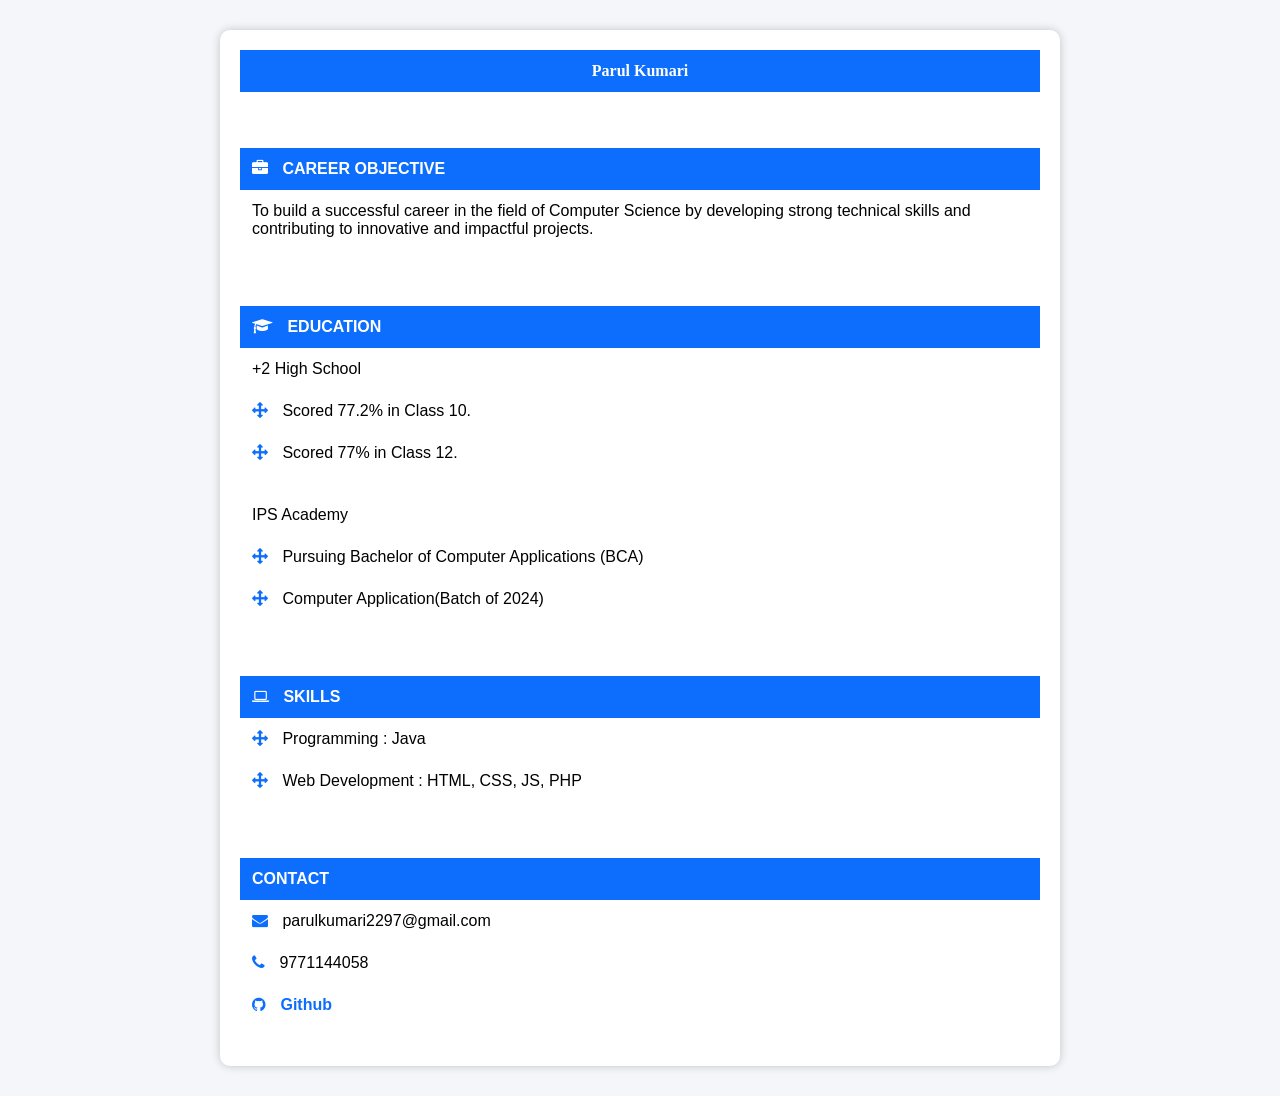
==== index.html @ 73ed9542 "Update GitHub link in contact section" ====
<html>
<head>
    <title>RESUME</title>
    <link href="resume.css" rel="stylesheet">
    <link rel="stylesheet" href="https://cdnjs.cloudflare.com/ajax/libs/font-awesome/4.7.0/css/font-awesome.min.css">

    <style>
        .one{ font-weight:bold;
            font-family:Fira Code;
            text-align: center;
        }
    </style>
</head>
<body>
<div class="container" >
    <div class="list-group one">
        <div class="list-group-item list-group-item-dark ">Parul Kumari</div>
    </div>
    <br><br>
    <div class="list-group">
        <div class=" list-group-item list-group-item-dark">
            <i class="fa fa-briefcase"></i> CAREER OBJECTIVE</div>
        <div class="list-group-item">To build a successful career in the field of Computer Science by developing strong technical skills and contributing to innovative and impactful projects.</div>
    </div>
    <br><br>
    <div class="list-group">
        <div class="list-group-item list-group-item-dark"><i class="fa fa-mortar-board"></i> EDUCATION</div>
        <div class="list-group-item list-group-item-secondary">+2 High School</div>
        <div class="list-group-item"><i class="fa fa-arrows"></i> Scored 77.2% in Class 10.</div>
        <div class="list-group-item"><i class="fa fa-arrows"></i> Scored 77% in Class 12.</div>
    </div>
    <div class="list-group">
        <div class="list-group-item list-group-item-secondary">IPS Academy</div>
        <div class="list-group-item"><i class="fa fa-arrows"></i> Pursuing Bachelor of Computer Applications (BCA)</div>
        <div class="list-group-item"><i class="fa fa-arrows"></i> Computer Application(Batch of 2024)</div>
    </div>
    <br><br>
    <div class="list-group">
        <div class="list-group-item list-group-item-dark"><i class="fa fa-laptop"></i> SKILLS</div>
        <div class="list-group-item"><i class="fa fa-arrows"></i> Programming : Java</div>
	<div class="list-group-item"><i class="fa fa-arrows"></i> Web Development : HTML, CSS, JS, PHP</div>
  </div>

    <br><br>
        <div class="list-group">
        <div class="list-group-item list-group-item-dark">CONTACT</div>
        <div class="list-group-item"><i class="fa fa-envelope"></i> parulkumari2297@gmail.com</div>
        <div class="list-group-item"><i class="fa fa-phone"></i> 9771144058</div>
        <div class="list-group-item"><i class="fa fa-github"></i><a href="https://github.com/Parul-Sah"> Github</a> </div>
    </div>

</div>
</body>
</html>
---- resume.css ----
body{
    background:#f4f6f9;
    font-family:Arial, sans-serif;
}

.container{
    max-width:800px;
    margin:30px auto;
    background:#fff;
    padding:20px;
    border-radius:10px;
    box-shadow:0 0 10px rgba(0,0,0,0.2);
}

.one{
    font-weight:bold;
    font-family:"Fira Code", monospace;
    text-align:center;
    font-size:30px;
    color:#0d6efd;
}

.list-group{
    margin-bottom:20px;
}

.list-group-item-dark{
    background:#0d6efd !important;
    color:white !important;
    font-weight:bold;
    font-size:18px;
}

.list-group-item{
    font-size:16px;
    padding:12px;
}

i{
    color:#0d6efd;
    margin-right:10px;
}

.list-group-item-dark i{
    color:white;
}

a{
    text-decoration:none;
    color:#0d6efd;
    font-weight:bold;
}

a:hover{
    text-decoration:underline;
    color:#084298;
}
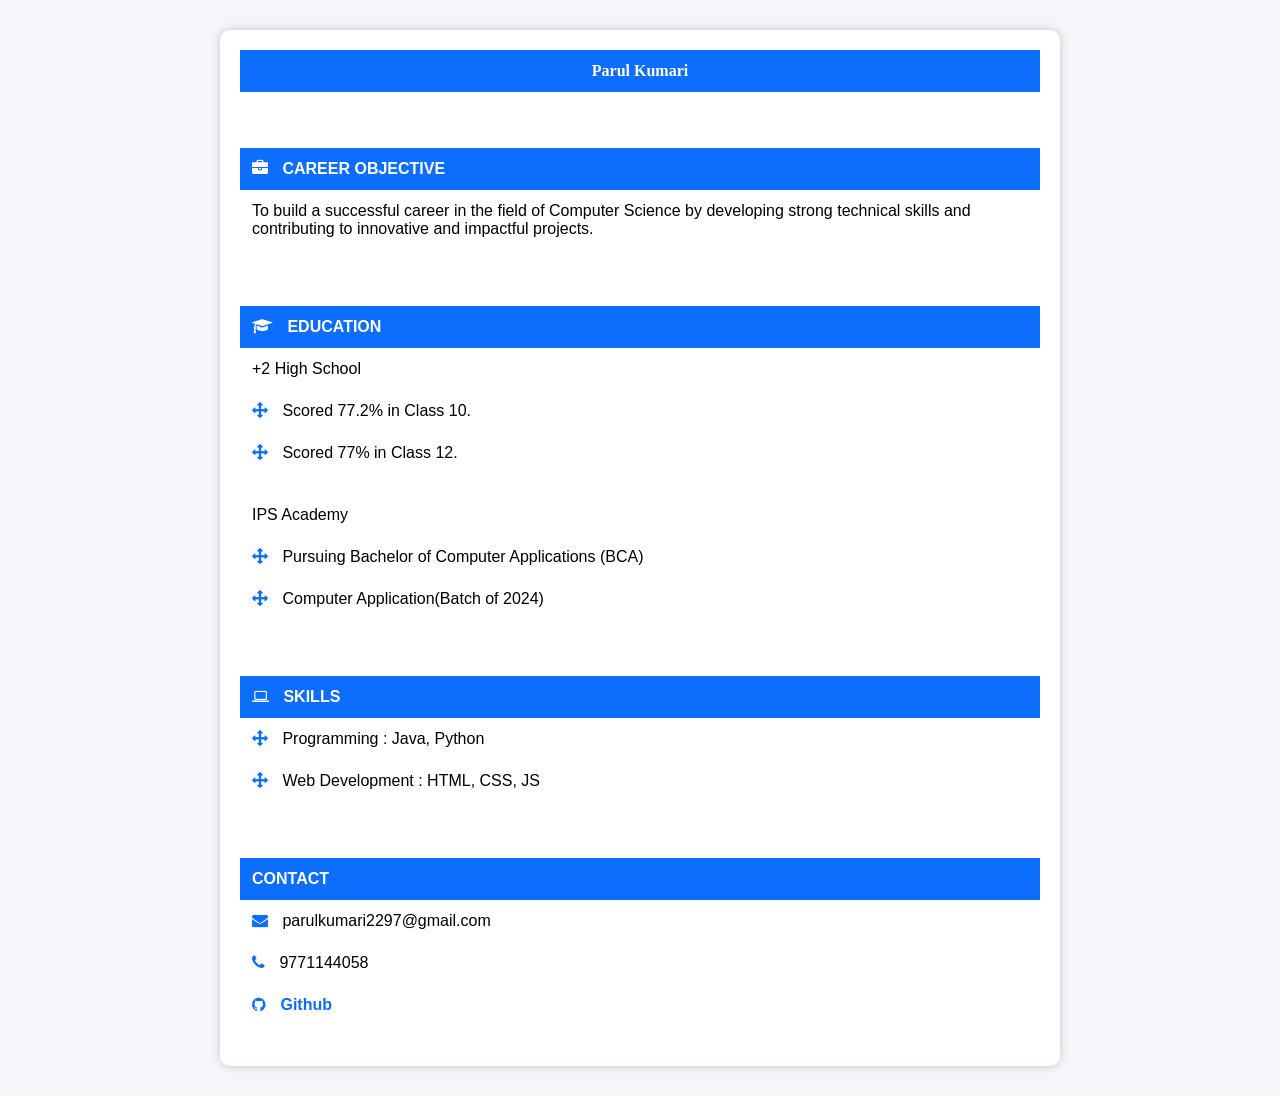
==== commit 7a8a4fe2: "Modify skills in resume to include Python Updated skills section to include Python and removed PHP." ====
--- a/index.html
+++ b/index.html
@@ -37,8 +37,8 @@
     <br><br>
     <div class="list-group">
         <div class="list-group-item list-group-item-dark"><i class="fa fa-laptop"></i> SKILLS</div>
-        <div class="list-group-item"><i class="fa fa-arrows"></i> Programming : Java</div>
-	<div class="list-group-item"><i class="fa fa-arrows"></i> Web Development : HTML, CSS, JS, PHP</div>
+        <div class="list-group-item"><i class="fa fa-arrows"></i> Programming : Java, Python</div>
+	<div class="list-group-item"><i class="fa fa-arrows"></i> Web Development : HTML, CSS, JS</div>
   </div>
 
     <br><br>
